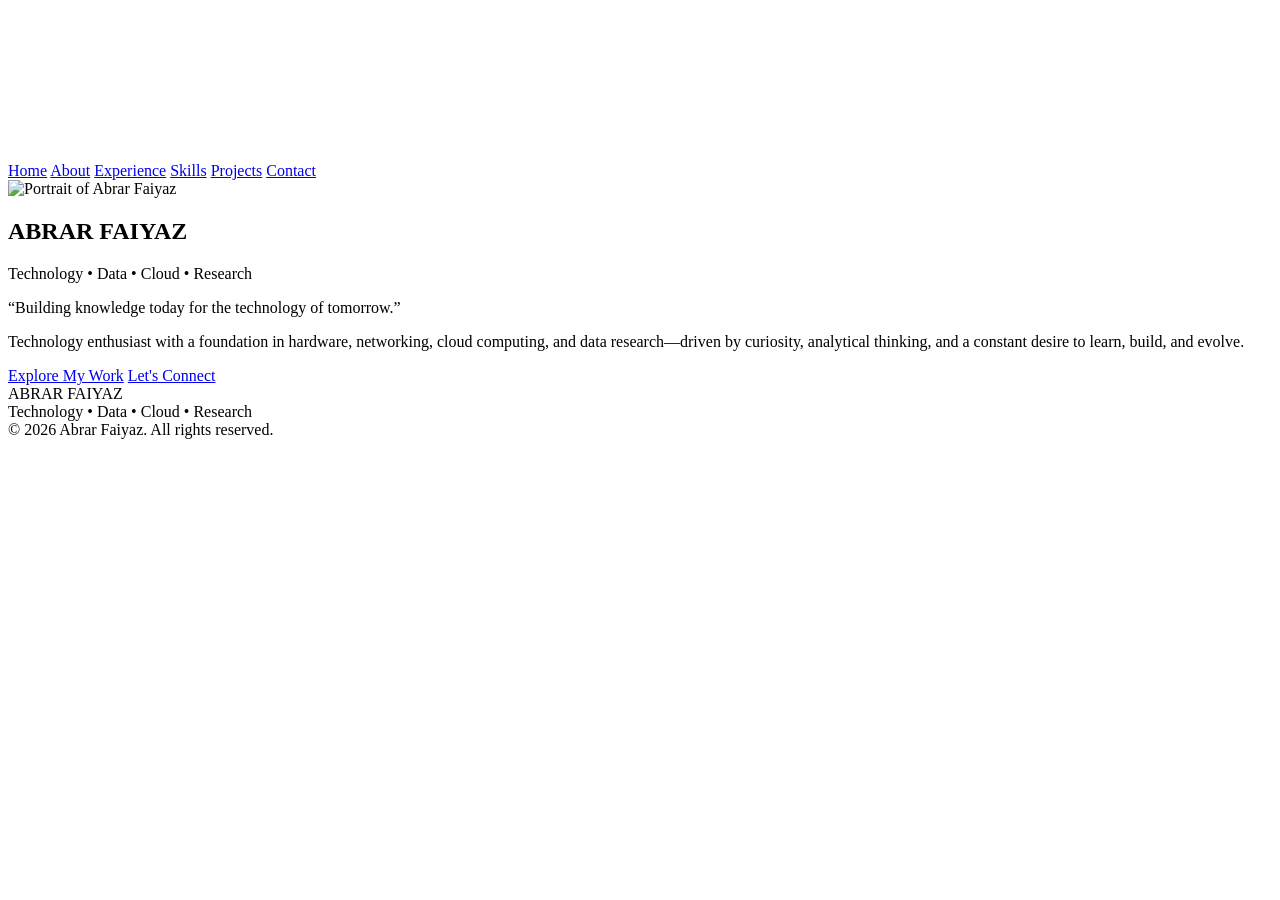
==== index.html @ cc2b9e8a "Add files via upload" ====
<!DOCTYPE html>
<html lang="en">
<head>
  <meta charset="UTF-8">
  <meta name="viewport" content="width=device-width, initial-scale=1.0">
  <meta name="description" content="Abrar Faiyaz — Technology, Data, Cloud & Research.">
  <meta name="author" content="Abrar Faiyaz">
  <meta name="theme-color" content="#0a0c10">
  <title>Abrar Faiyaz · Technology, Data, Cloud & Research</title>
  <link rel="icon" type="image/svg+xml" href="data:image/svg+xml,%3Csvg xmlns='http://www.w3.org/2000/svg' viewBox='0 0 100 100'%3E%3Ccircle cx='50' cy='50' r='45' fill='%230a0c10' stroke='%235f9ea0' stroke-width='4'/%3E%3Ctext x='50' y='68' font-size='52' font-family='system-ui' font-weight='700' text-anchor='middle' fill='%235f9ea0'%3EAF%3C/text%3E%3C/svg%3E">
  <link rel="preconnect" href="https://fonts.googleapis.com">
  <link rel="preconnect" href="https://fonts.gstatic.com" crossorigin>
  <link href="https://fonts.googleapis.com/css2?family=Inter:opsz,wght@14..32,300;14..32,400;14..32,500;14..32,600;14..32,700&family=Space+Grotesk:wght@400;500;600;700&display=swap" rel="stylesheet">
  <link rel="stylesheet" href="css/base.css">
  <link rel="stylesheet" href="css/layout.css">
  <link rel="stylesheet" href="css/components.css">
  <link rel="stylesheet" href="css/animations.css">
  <link rel="stylesheet" href="css/pages.css">
</head>
<body>
  <div class="loader" id="loader" aria-hidden="true"><div class="loader-inner"></div></div>
  <div class="cursor-dot" id="cursorDot" aria-hidden="true"></div>
  <div class="cursor-outline" id="cursorOutline" aria-hidden="true"></div>
  <canvas id="bg-canvas" aria-hidden="true"></canvas>

  <nav class="nav" id="nav" aria-label="Primary navigation">
    <a href="index.html">Home</a>
    <a href="about.html">About</a>
    <a href="experience.html">Experience</a>
    <a href="skills.html">Skills</a>
    <a href="projects.html">Projects</a>
    <a href="contact.html">Contact</a>
  </nav>

  <main>
    <section class="hero">
      <div class="hero-portrait-wrap" id="heroPortrait">
        <div class="hero-portrait-glow"></div>
        <div class="hero-portrait-ring"></div>
        <div class="hero-portrait">
          <img src="C:\Users\UESR\Desktop\abrar-portfolio\assets\new-photo.jpg" alt="Portrait of Abrar Faiyaz" width="360" height="360">
        </div>
      </div>
      <h1 class="hero-name">ABRAR FAIYAZ</h1>
      <p class="hero-tagline">Technology • Data • Cloud • Research</p>
      <p class="hero-statement">“Building knowledge today for the <span>technology of tomorrow</span>.”</p>
      <p class="hero-intro">
        Technology enthusiast with a foundation in hardware, networking, cloud computing,
        and data research—driven by curiosity, analytical thinking, and a constant desire
        to learn, build, and evolve.
      </p>
      <div class="hero-ctas">
        <a href="projects.html" class="btn btn-primary magnetic">Explore My Work</a>
        <a href="contact.html" class="btn btn-outline magnetic">Let's Connect</a>
      </div>
    </section>
  </main>

  <footer>
    <div class="footer-name">ABRAR FAIYAZ</div>
    <div class="footer-tagline">Technology • Data • Cloud • Research</div>
    <div class="copyright">© 2026 Abrar Faiyaz. All rights reserved.</div>
  </footer>

  <script src="js/main.js"></script>
  <script src="js/background.js"></script>
  <script src="js/interactions.js"></script>
</body>
</html>
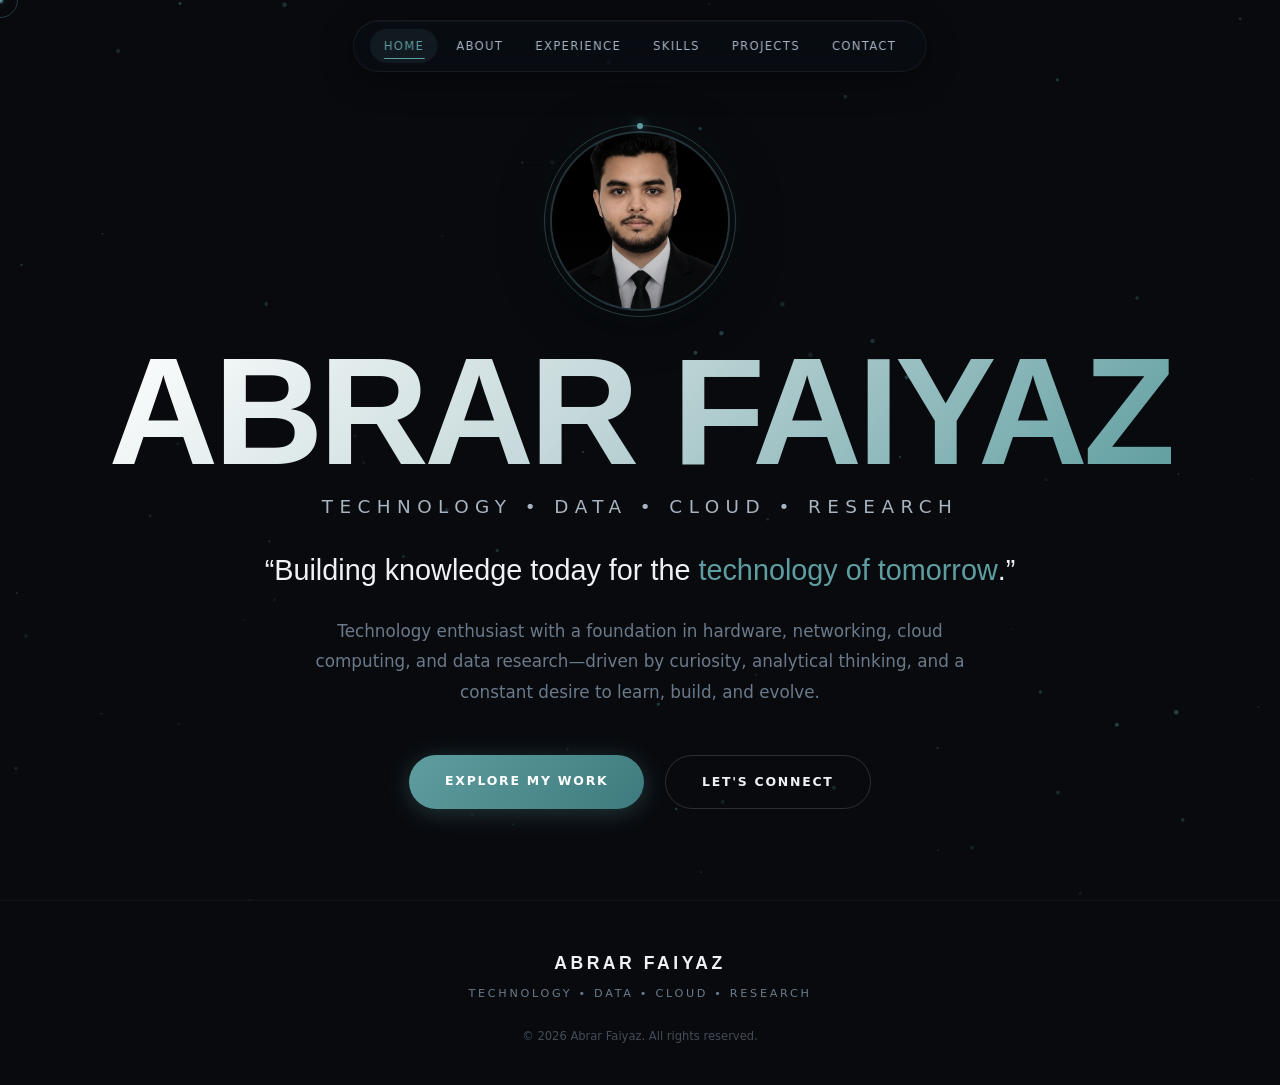
==== commit 1727f880: "Update index.html" ====
--- a/index.html
+++ b/index.html
@@ -11,11 +11,11 @@
   <link rel="preconnect" href="https://fonts.googleapis.com">
   <link rel="preconnect" href="https://fonts.gstatic.com" crossorigin>
   <link href="https://fonts.googleapis.com/css2?family=Inter:opsz,wght@14..32,300;14..32,400;14..32,500;14..32,600;14..32,700&family=Space+Grotesk:wght@400;500;600;700&display=swap" rel="stylesheet">
-  <link rel="stylesheet" href="css/base.css">
-  <link rel="stylesheet" href="css/layout.css">
-  <link rel="stylesheet" href="css/components.css">
-  <link rel="stylesheet" href="css/animations.css">
-  <link rel="stylesheet" href="css/pages.css">
+  <link rel="stylesheet" href="base.css">
+  <link rel="stylesheet" href="layout.css">
+  <link rel="stylesheet" href="components.css">
+  <link rel="stylesheet" href="animations.css">
+  <link rel="stylesheet" href="pages.css">
 </head>
 <body>
   <div class="loader" id="loader" aria-hidden="true"><div class="loader-inner"></div></div>
@@ -38,7 +38,7 @@
         <div class="hero-portrait-glow"></div>
         <div class="hero-portrait-ring"></div>
         <div class="hero-portrait">
-          <img src="C:\Users\UESR\Desktop\abrar-portfolio\assets\new-photo.jpg" alt="Portrait of Abrar Faiyaz" width="360" height="360">
+          <img src="new-photo.jpg" alt="Portrait of Abrar Faiyaz" width="360" height="360">
         </div>
       </div>
       <h1 class="hero-name">ABRAR FAIYAZ</h1>
@@ -62,8 +62,8 @@
     <div class="copyright">© 2026 Abrar Faiyaz. All rights reserved.</div>
   </footer>
 
-  <script src="js/main.js"></script>
-  <script src="js/background.js"></script>
-  <script src="js/interactions.js"></script>
+  <script src="main.js"></script>
+  <script src="background.js"></script>
+  <script src="interactions.js"></script>
 </body>
-</html>+</html>
--- a/base.css
+++ b/base.css
@@ -0,0 +1,94 @@
+/* ===== RESET & VARIABLES ===== */
+* { margin: 0; padding: 0; box-sizing: border-box; }
+
+:root {
+  --bg-deep: #080a0e;
+  --bg-surface: #0e1118;
+  --bg-card: rgba(18, 22, 32, 0.65);
+  --glass-border: rgba(255, 255, 255, 0.06);
+  --accent: #5f9ea0;
+  --accent-soft: #3d6e70;
+  --accent-glow: rgba(95, 158, 160, 0.35);
+  --text-primary: #eef2f5;
+  --text-secondary: #a8b4c0;
+  --text-muted: #6b7a8a;
+  --font-body: 'Inter', system-ui, -apple-system, sans-serif;
+  --font-display: 'Space Grotesk', 'Inter', sans-serif;
+  --transition-smooth: 0.5s cubic-bezier(0.23, 1, 0.32, 1);
+  --transition-fast: 0.25s cubic-bezier(0.23, 1, 0.32, 1);
+  --radius-md: 12px;
+  --radius-lg: 20px;
+  --radius-xl: 28px;
+  --nav-height: 70px;
+}
+
+html {
+  scroll-behavior: smooth;
+  -webkit-font-smoothing: antialiased;
+  -moz-osx-font-smoothing: grayscale;
+}
+
+body {
+  background-color: var(--bg-deep);
+  color: var(--text-primary);
+  font-family: var(--font-body);
+  line-height: 1.6;
+  overflow-x: hidden;
+}
+
+/* Scrollbar */
+::-webkit-scrollbar { width: 5px; }
+::-webkit-scrollbar-track { background: var(--bg-deep); }
+::-webkit-scrollbar-thumb { background: var(--accent-soft); border-radius: 10px; }
+
+/* Custom cursor (desktop) */
+@media (pointer: fine) {
+  body { cursor: none; }
+  .cursor-dot, .cursor-outline {
+    pointer-events: none;
+    position: fixed;
+    top: 0; left: 0;
+    border-radius: 50%;
+    z-index: 9999;
+    will-change: transform;
+  }
+  .cursor-dot {
+    width: 6px; height: 6px;
+    background: var(--accent);
+    box-shadow: 0 0 12px var(--accent-glow);
+    transform: translate(-50%, -50%);
+    transition: width .15s, height .15s, background .15s;
+  }
+  .cursor-outline {
+    width: 36px; height: 36px;
+    border: 1px solid rgba(95, 158, 160, 0.35);
+    transform: translate(-50%, -50%);
+    transition: width .3s, height .3s, border-color .3s, background .3s;
+    backdrop-filter: blur(1px);
+  }
+  .cursor-dot.hover, .cursor-outline.hover {
+    width: 48px; height: 48px;
+    border-color: rgba(95, 158, 160, 0.7);
+    background: rgba(95, 158, 160, 0.08);
+  }
+}
+
+/* Background canvas */
+#bg-canvas {
+  position: fixed;
+  inset: 0;
+  width: 100%; height: 100%;
+  z-index: 0;
+  pointer-events: none;
+  opacity: 0.65;
+}
+
+/* Utilities */
+.sr-only {
+  position: absolute;
+  width: 1px; height: 1px;
+  padding: 0; margin: -1px;
+  overflow: hidden;
+  clip: rect(0,0,0,0);
+  border: 0;
+}
--- a/layout.css
+++ b/layout.css
@@ -0,0 +1,130 @@
+/* ===== NAVIGATION ===== */
+.nav {
+  position: fixed;
+  top: 20px;
+  left: 50%;
+  transform: translateX(-50%);
+  z-index: 1000;
+  display: flex;
+  align-items: center;
+  gap: 4px;
+  padding: 8px 16px;
+  border-radius: 60px;
+  background: rgba(12, 16, 24, 0.4);
+  backdrop-filter: blur(16px) saturate(1.4);
+  -webkit-backdrop-filter: blur(16px) saturate(1.4);
+  border: 1px solid var(--glass-border);
+  box-shadow: 0 8px 32px rgba(0,0,0,0.4), inset 0 1px 0 rgba(255,255,255,0.04);
+  transition: background var(--transition-smooth), box-shadow var(--transition-smooth), border-color var(--transition-smooth);
+  max-width: 96vw;
+  overflow-x: auto;
+  scrollbar-width: none;
+}
+.nav::-webkit-scrollbar { display: none; }
+
+.nav.scrolled {
+  background: rgba(10, 14, 20, 0.72);
+  backdrop-filter: blur(22px) saturate(1.6);
+  -webkit-backdrop-filter: blur(22px) saturate(1.6);
+  border-color: rgba(95, 158, 160, 0.12);
+  box-shadow: 0 8px 40px rgba(0,0,0,0.6), inset 0 1px 0 rgba(255,255,255,0.03);
+}
+
+.nav a {
+  font-size: 0.72rem;
+  font-weight: 500;
+  letter-spacing: 0.12em;
+  text-transform: uppercase;
+  text-decoration: none;
+  color: var(--text-secondary);
+  padding: 8px 14px;
+  border-radius: 40px;
+  white-space: nowrap;
+  transition: color var(--transition-fast), background var(--transition-fast), transform var(--transition-fast);
+  position: relative;
+}
+.nav a::after {
+  content: '';
+  position: absolute;
+  bottom: 4px; left: 50%;
+  width: 0; height: 1.5px;
+  background: var(--accent);
+  transition: width .3s cubic-bezier(0.23,1,0.32,1), left .3s;
+  border-radius: 2px;
+}
+.nav a:hover { color: #fff; background: rgba(95,158,160,0.08); transform: translateY(-1px); }
+.nav a:hover::after { width: 60%; left: 20%; }
+.nav a.active { color: var(--accent); background: rgba(95,158,160,0.1); }
+.nav a.active::after { width: 60%; left: 20%; }
+
+/* ===== MAIN / SECTIONS ===== */
+main { position: relative; z-index: 2; }
+
+section {
+  padding: 120px 24px 100px;
+  max-width: 1280px;
+  margin: 0 auto;
+  position: relative;
+}
+
+/* ===== PAGE HEADER (for inner pages) ===== */
+.page-header {
+  min-height: 55vh;
+  display: flex;
+  flex-direction: column;
+  justify-content: center;
+  align-items: center;
+  text-align: center;
+  padding-top: 140px;
+  padding-bottom: 40px;
+}
+
+.page-header .page-title {
+  font-family: var(--font-display);
+  font-size: clamp(2.5rem, 9vw, 6rem);
+  font-weight: 700;
+  letter-spacing: -0.03em;
+  line-height: 1;
+  background: linear-gradient(135deg, #fff 0%, #c5d8da 45%, var(--accent) 100%);
+  -webkit-background-clip: text;
+  background-clip: text;
+  -webkit-text-fill-color: transparent;
+  margin-bottom: 18px;
+  animation: fadeUp 1s cubic-bezier(0.23,1,0.32,1) 0.2s both;
+}
+
+.page-header .page-subtitle {
+  font-size: clamp(0.85rem, 1.8vw, 1.05rem);
+  color: var(--text-muted);
+  max-width: 620px;
+  line-height: 1.8;
+  font-weight: 300;
+  animation: fadeUp 1s cubic-bezier(0.23,1,0.32,1) 0.45s both;
+}
+
+/* ===== FOOTER ===== */
+footer {
+  position: relative;
+  z-index: 2;
+  text-align: center;
+  padding: 48px 24px 40px;
+  border-top: 1px solid rgba(255,255,255,0.04);
+  max-width: 1280px;
+  margin: 0 auto;
+}
+footer .footer-name {
+  font-family: var(--font-display);
+  font-size: 1.1rem;
+  font-weight: 600;
+  letter-spacing: 0.2em;
+  color: var(--text-primary);
+  margin-bottom: 8px;
+}
+footer .footer-tagline {
+  font-size: 0.7rem;
+  letter-spacing: 0.24em;
+  text-transform: uppercase;
+  color: var(--text-muted);
+  margin-bottom: 24px;
+}
+footer .copyright { font-size: 0.72rem; color: var(--text-muted); opacity: 0.6; }
--- a/components.css
+++ b/components.css
@@ -0,0 +1,197 @@
+/* ===== SECTION LABELS & TITLES ===== */
+.section-label {
+  font-size: 0.68rem;
+  font-weight: 600;
+  letter-spacing: 0.32em;
+  text-transform: uppercase;
+  color: var(--accent);
+  margin-bottom: 16px;
+  display: flex;
+  align-items: center;
+  gap: 12px;
+}
+.section-label::before {
+  content: '';
+  width: 32px; height: 1px;
+  background: var(--accent);
+  opacity: 0.5;
+}
+.section-title {
+  font-family: var(--font-display);
+  font-size: clamp(1.8rem, 4vw, 3rem);
+  font-weight: 600;
+  letter-spacing: -0.02em;
+  line-height: 1.15;
+  color: var(--text-primary);
+  margin-bottom: 20px;
+}
+
+/* ===== BUTTONS ===== */
+.btn {
+  font-family: var(--font-body);
+  font-size: 0.78rem;
+  font-weight: 600;
+  letter-spacing: 0.14em;
+  text-transform: uppercase;
+  text-decoration: none;
+  padding: 16px 36px;
+  border-radius: 50px;
+  transition: all var(--transition-smooth);
+  position: relative;
+  overflow: hidden;
+  display: inline-block;
+  cursor: pointer;
+  border: none;
+  will-change: transform;
+}
+.btn-primary {
+  background: linear-gradient(135deg, var(--accent) 0%, #3d7a7d 100%);
+  color: #fff;
+  box-shadow: 0 4px 24px rgba(95,158,160,0.3);
+}
+.btn-primary:hover {
+  transform: translateY(-3px) scale(1.02);
+  box-shadow: 0 8px 40px rgba(95,158,160,0.45);
+}
+.btn-outline {
+  background: transparent;
+  color: var(--text-primary);
+  border: 1px solid rgba(255,255,255,0.15);
+  backdrop-filter: blur(8px);
+}
+.btn-outline:hover {
+  border-color: var(--accent);
+  background: rgba(95,158,160,0.08);
+  transform: translateY(-3px) scale(1.02);
+  box-shadow: 0 8px 32px rgba(95,158,160,0.15);
+}
+
+/* ===== CARDS (shared) ===== */
+.card {
+  background: var(--bg-card);
+  backdrop-filter: blur(16px);
+  -webkit-backdrop-filter: blur(16px);
+  border: 1px solid var(--glass-border);
+  border-radius: var(--radius-lg);
+  transition: all var(--transition-smooth);
+  will-change: transform;
+  position: relative;
+  overflow: hidden;
+}
+.card:hover {
+  border-color: rgba(95,158,160,0.25);
+  transform: translateY(-6px);
+  box-shadow: 0 16px 56px rgba(0,0,0,0.5);
+}
+
+/* ===== SKILL PILLS ===== */
+.skill-pills { display: flex; flex-wrap: wrap; gap: 8px; }
+.skill-pill {
+  font-size: 0.75rem;
+  color: var(--text-secondary);
+  padding: 6px 14px;
+  border-radius: 40px;
+  background: rgba(255,255,255,0.03);
+  border: 1px solid rgba(255,255,255,0.06);
+  transition: all var(--transition-fast);
+  position: relative;
+  overflow: hidden;
+}
+.skill-pill::after {
+  content: '';
+  position: absolute;
+  inset: 0;
+  background: radial-gradient(circle at var(--x, 50%) var(--y, 50%), rgba(95,158,160,0.25), transparent 70%);
+  opacity: 0;
+  transition: opacity .3s;
+}
+.skill-pill:hover {
+  color: #fff;
+  border-color: rgba(95,158,160,0.4);
+  background: rgba(95,158,160,0.1);
+  transform: translateY(-2px) scale(1.03);
+}
+.skill-pill:hover::after { opacity: 1; }
+
+/* ===== SENSITIVE DATA ===== */
+.value.sensitive {
+  cursor: pointer;
+  display: flex;
+  align-items: center;
+  gap: 8px;
+}
+.value.sensitive .reveal-btn {
+  font-size: 0.6rem;
+  color: var(--accent);
+  opacity: 0.6;
+  transition: opacity .3s;
+  background: none;
+  border: none;
+  cursor: pointer;
+  letter-spacing: 0.1em;
+  text-transform: uppercase;
+}
+.value.sensitive .reveal-btn:hover { opacity: 1; }
+.value .blur { filter: blur(6px); transition: filter .5s; user-select: none; }
+.value .blur.revealed { filter: blur(0); }
+
+/* ===== TECH NODES ===== */
+.tech-nodes {
+  display: flex;
+  flex-wrap: wrap;
+  justify-content: center;
+  gap: 14px;
+  margin-top: 48px;
+  position: relative;
+  min-height: 200px;
+}
+.tech-node {
+  font-size: 0.78rem;
+  font-weight: 500;
+  letter-spacing: 0.06em;
+  color: var(--text-secondary);
+  padding: 14px 28px;
+  border-radius: 60px;
+  background: var(--bg-card);
+  backdrop-filter: blur(12px);
+  -webkit-backdrop-filter: blur(12px);
+  border: 1px solid var(--glass-border);
+  transition: all .5s cubic-bezier(0.23,1,0.32,1);
+  animation: floatNode 6s ease-in-out infinite;
+  animation-delay: calc(var(--i) * 0.4s);
+  position: relative;
+  overflow: hidden;
+}
+.tech-node:hover {
+  color: #fff;
+  border-color: rgba(95,158,160,0.4);
+  transform: translateY(-6px) scale(1.06);
+  box-shadow: 0 12px 40px rgba(95,158,160,0.15);
+  z-index: 2;
+}
+
+/* ===== SOCIAL LINKS ===== */
+.social-links {
+  display: flex;
+  justify-content: center;
+  gap: 16px;
+  flex-wrap: wrap;
+}
+.social-link {
+  font-size: 0.7rem;
+  font-weight: 500;
+  letter-spacing: 0.12em;
+  text-transform: uppercase;
+  color: var(--text-muted);
+  text-decoration: none;
+  padding: 10px 24px;
+  border-radius: 50px;
+  border: 1px solid rgba(255,255,255,0.06);
+  transition: all var(--transition-smooth);
+}
+.social-link:hover {
+  color: var(--accent);
+  border-color: rgba(95,158,160,0.3);
+  background: rgba(95,158,160,0.05);
+  transform: translateY(-3px);
+}
--- a/animations.css
+++ b/animations.css
@@ -0,0 +1,52 @@
+@keyframes fadeUp {
+  from { opacity: 0; transform: translateY(30px); }
+  to { opacity: 1; transform: translateY(0); }
+}
+@keyframes floatNode {
+  0%, 100% { transform: translateY(0); }
+  50% { transform: translateY(-10px); }
+}
+@keyframes spinSlow { to { transform: rotate(360deg); } }
+@keyframes pulseGlow {
+  0%, 100% { opacity: 0.5; transform: scale(1); }
+  50% { opacity: 0.85; transform: scale(1.08); }
+}
+@keyframes spin { to { transform: rotate(360deg); } }
+
+.reveal {
+  opacity: 0;
+  transform: translateY(40px);
+  transition: opacity .9s cubic-bezier(0.23,1,0.32,1), transform .9s cubic-bezier(0.23,1,0.32,1);
+  will-change: transform, opacity;
+}
+.reveal.visible { opacity: 1; transform: translateY(0); }
+
+/* Loader */
+.loader {
+  position: fixed;
+  inset: 0;
+  background: var(--bg-deep);
+  z-index: 10000;
+  display: flex;
+  align-items: center;
+  justify-content: center;
+  transition: opacity .8s cubic-bezier(0.23,1,0.32,1), visibility .8s;
+}
+.loader.hidden { opacity: 0; visibility: hidden; pointer-events: none; }
+.loader-inner {
+  width: 48px; height: 48px;
+  border-radius: 50%;
+  border: 2px solid rgba(95,158,160,0.15);
+  border-top-color: var(--accent);
+  animation: spin .9s linear infinite;
+}
+
+@media (prefers-reduced-motion: reduce) {
+  *, *::before, *::after {
+    animation-duration: .01ms !important;
+    animation-iteration-count: 1 !important;
+    transition-duration: .01ms !important;
+    scroll-behavior: auto !important;
+  }
+  .reveal { opacity: 1; transform: none; }
+}
--- a/pages.css
+++ b/pages.css
@@ -0,0 +1,581 @@
+/* ===== HOME / HERO ===== */
+.hero {
+  min-height: 100vh;
+  display: flex;
+  flex-direction: column;
+  justify-content: center;
+  align-items: center;
+  text-align: center;
+  padding-top: 100px;
+  padding-bottom: 60px;
+}
+.hero-portrait-wrap {
+  position: relative;
+  width: 180px; height: 180px;
+  margin-bottom: 28px;
+  opacity: 0;
+  animation: fadeUp 1s cubic-bezier(0.23,1,0.32,1) 0.1s forwards;
+  will-change: transform, opacity;
+}
+.hero-portrait-glow {
+  position: absolute;
+  inset: -14px;
+  border-radius: 50%;
+  background: radial-gradient(circle, rgba(95,158,160,0.30) 0%, transparent 70%);
+  filter: blur(18px);
+  z-index: 0;
+  animation: pulseGlow 5s ease-in-out infinite;
+}
+.hero-portrait-ring {
+  position: absolute;
+  inset: -6px;
+  border-radius: 50%;
+  border: 1px solid rgba(95,158,160,0.35);
+  z-index: 2;
+  pointer-events: none;
+  animation: spinSlow 30s linear infinite;
+}
+.hero-portrait-ring::before {
+  content: '';
+  position: absolute;
+  top: -3px; left: 50%;
+  width: 6px; height: 6px;
+  background: var(--accent);
+  border-radius: 50%;
+  transform: translateX(-50%);
+  box-shadow: 0 0 12px var(--accent);
+}
+.hero-portrait {
+  position: relative;
+  width: 100%; height: 100%;
+  border-radius: 50%;
+  overflow: hidden;
+  z-index: 1;
+  border: 2px solid rgba(95,158,160,0.25);
+  box-shadow: 0 8px 48px rgba(0,0,0,0.55), inset 0 0 0 1px rgba(255,255,255,0.04);
+  background: var(--bg-surface);
+  transition: transform .6s cubic-bezier(0.23,1,0.32,1);
+}
+.hero-portrait-wrap:hover .hero-portrait { transform: scale(1.04); }
+.hero-portrait img {
+  width: 100%; height: 100%;
+  object-fit: cover;
+  object-position: center 20%;
+  display: block;
+  filter: grayscale(15%) contrast(1.05);
+  transition: filter .6s;
+}
+.hero-portrait-wrap:hover .hero-portrait img { filter: grayscale(0%) contrast(1.08); }
+.hero-portrait::after {
+  content: '';
+  position: absolute;
+  inset: 0;
+  border-radius: 50%;
+  background: linear-gradient(to top, rgba(8,10,14,0.45) 0%, transparent 50%);
+  pointer-events: none;
+}
+
+.hero-name {
+  font-family: var(--font-display);
+  font-size: clamp(3rem, 14vw, 9.5rem);
+  font-weight: 700;
+  letter-spacing: -0.03em;
+  line-height: 0.95;
+  background: linear-gradient(135deg, #fff 0%, #c5d8da 45%, var(--accent) 100%);
+  -webkit-background-clip: text;
+  background-clip: text;
+  -webkit-text-fill-color: transparent;
+  margin-bottom: 8px;
+  opacity: 0;
+  animation: fadeUp 1s cubic-bezier(0.23,1,0.32,1) 0.4s forwards;
+}
+.hero-tagline {
+  font-size: clamp(0.85rem, 2vw, 1.15rem);
+  font-weight: 400;
+  letter-spacing: 0.35em;
+  text-transform: uppercase;
+  color: var(--text-secondary);
+  margin-bottom: 28px;
+  opacity: 0;
+  animation: fadeUp 1s cubic-bezier(0.23,1,0.32,1) 0.65s forwards;
+}
+.hero-statement {
+  font-family: var(--font-display);
+  font-size: clamp(1.2rem, 2.8vw, 1.8rem);
+  font-weight: 400;
+  color: var(--text-primary);
+  max-width: 780px;
+  margin: 0 auto 24px;
+  line-height: 1.5;
+  opacity: 0;
+  animation: fadeUp 1s cubic-bezier(0.23,1,0.32,1) 0.9s forwards;
+}
+.hero-statement span { color: var(--accent); font-weight: 500; }
+.hero-intro {
+  font-size: clamp(0.9rem, 1.6vw, 1.05rem);
+  font-weight: 300;
+  color: var(--text-muted);
+  max-width: 680px;
+  margin: 0 auto 48px;
+  line-height: 1.8;
+  opacity: 0;
+  animation: fadeUp 1s cubic-bezier(0.23,1,0.32,1) 1.15s forwards;
+}
+.hero-ctas {
+  display: flex;
+  gap: 20px;
+  flex-wrap: wrap;
+  justify-content: center;
+  opacity: 0;
+  animation: fadeUp 1s cubic-bezier(0.23,1,0.32,1) 1.4s forwards;
+}
+
+/* ===== ABOUT ===== */
+.about-split {
+  display: grid;
+  grid-template-columns: 1fr 1fr;
+  gap: 80px;
+  align-items: start;
+}
+.editorial-heading {
+  font-family: var(--font-display);
+  font-size: clamp(1.6rem, 3.2vw, 2.6rem);
+  font-weight: 600;
+  line-height: 1.2;
+  letter-spacing: -0.02em;
+  color: var(--text-primary);
+  margin-bottom: 28px;
+}
+.editorial-heading span { color: var(--accent); }
+.mini-timeline {
+  margin-top: 36px;
+  display: flex;
+  flex-direction: column;
+  gap: 14px;
+  position: relative;
+}
+.mini-timeline::before {
+  content: '';
+  position: absolute;
+  left: 7px; top: 8px; bottom: 8px;
+  width: 1.5px;
+  background: linear-gradient(to bottom, var(--accent), rgba(95,158,160,0.1));
+  border-radius: 2px;
+}
+.timeline-item {
+  display: flex;
+  align-items: center;
+  gap: 16px;
+  font-size: 0.82rem;
+  color: var(--text-secondary);
+  position: relative;
+}
+.timeline-dot {
+  width: 16px; height: 16px;
+  border-radius: 50%;
+  border: 2px solid var(--accent);
+  background: var(--bg-deep);
+  flex-shrink: 0;
+  position: relative;
+  z-index: 1;
+  transition: background .3s, box-shadow .3s;
+}
+.timeline-item:hover .timeline-dot {
+  background: var(--accent);
+  box-shadow: 0 0 16px var(--accent-glow);
+}
+.about-right p {
+  font-size: 0.95rem;
+  color: var(--text-secondary);
+  line-height: 1.9;
+  margin-bottom: 18px;
+  font-weight: 300;
+}
+.about-right p strong { color: var(--text-primary); font-weight: 500; }
+
+/* ===== PROFILE GRID ===== */
+.profile-grid {
+  display: grid;
+  grid-template-columns: repeat(4, 1fr);
+  gap: 16px;
+  margin-top: 48px;
+}
+.profile-card {
+  background: var(--bg-card);
+  backdrop-filter: blur(16px);
+  border: 1px solid var(--glass-border);
+  border-radius: var(--radius-md);
+  padding: 24px 20px;
+  transition: all var(--transition-smooth);
+  position: relative;
+  overflow: hidden;
+}
+.profile-card::before {
+  content: '';
+  position: absolute;
+  inset: 0;
+  background: linear-gradient(135deg, rgba(95,158,160,0.06) 0%, transparent 60%);
+  opacity: 0;
+  transition: opacity var(--transition-smooth);
+}
+.profile-card:hover {
+  border-color: rgba(95,158,160,0.25);
+  transform: translateY(-4px);
+  box-shadow: 0 12px 48px rgba(0,0,0,0.4);
+}
+.profile-card:hover::before { opacity: 1; }
+.profile-card .label {
+  font-size: 0.6rem;
+  font-weight: 600;
+  letter-spacing: 0.18em;
+  text-transform: uppercase;
+  color: var(--text-muted);
+  margin-bottom: 8px;
+}
+.profile-card .value {
+  font-family: var(--font-display);
+  font-size: 1.05rem;
+  font-weight: 500;
+  color: var(--text-primary);
+  letter-spacing: -0.01em;
+  position: relative;
+  z-index: 1;
+}
+
+/* ===== SKILLS ===== */
+.skills-grid {
+  display: grid;
+  grid-template-columns: repeat(4, 1fr);
+  gap: 20px;
+  margin-top: 48px;
+}
+.skill-category {
+  background: var(--bg-card);
+  backdrop-filter: blur(16px);
+  border: 1px solid var(--glass-border);
+  border-radius: var(--radius-lg);
+  padding: 32px 24px;
+  transition: all var(--transition-smooth);
+}
+.skill-category:hover {
+  border-color: rgba(95,158,160,0.25);
+  transform: translateY(-6px);
+  box-shadow: 0 16px 56px rgba(0,0,0,0.5);
+}
+.skill-category h3 {
+  font-family: var(--font-display);
+  font-size: 0.85rem;
+  font-weight: 600;
+  letter-spacing: 0.12em;
+  text-transform: uppercase;
+  color: var(--accent);
+  margin-bottom: 20px;
+  padding-bottom: 12px;
+  border-bottom: 1px solid rgba(255,255,255,0.05);
+}
+
+/* ===== EXPERIENCE TIMELINE ===== */
+.exp-timeline { position: relative; margin-top: 48px; padding-left: 48px; }
+.exp-timeline::before {
+  content: '';
+  position: absolute;
+  left: 18px; top: 0; bottom: 0;
+  width: 1.5px;
+  background: linear-gradient(to bottom, var(--accent) 0%, rgba(95,158,160,0.08) 100%);
+  border-radius: 2px;
+}
+.exp-item {
+  position: relative;
+  margin-bottom: 56px;
+  padding: 28px 28px 28px 36px;
+  background: var(--bg-card);
+  backdrop-filter: blur(12px);
+  border: 1px solid var(--glass-border);
+  border-radius: var(--radius-md);
+  transition: all var(--transition-smooth);
+}
+.exp-item::before {
+  content: '';
+  position: absolute;
+  left: -38px; top: 32px;
+  width: 14px; height: 14px;
+  border-radius: 50%;
+  border: 2px solid var(--accent);
+  background: var(--bg-deep);
+  z-index: 1;
+  transition: background .3s, box-shadow .3s;
+}
+.exp-item:hover {
+  border-color: rgba(95,158,160,0.3);
+  transform: translateX(6px);
+  box-shadow: 0 8px 40px rgba(0,0,0,0.4);
+}
+.exp-item:hover::before {
+  background: var(--accent);
+  box-shadow: 0 0 20px var(--accent-glow);
+}
+.exp-item .role {
+  font-family: var(--font-display);
+  font-size: 1.15rem;
+  font-weight: 600;
+  color: var(--text-primary);
+  margin-bottom: 4px;
+}
+.exp-item .meta {
+  font-size: 0.75rem;
+  color: var(--accent);
+  letter-spacing: 0.1em;
+  text-transform: uppercase;
+  margin-bottom: 14px;
+}
+.exp-item ul { list-style: none; display: flex; flex-wrap: wrap; gap: 8px; }
+.exp-item ul li {
+  font-size: 0.78rem;
+  color: var(--text-secondary);
+  padding: 4px 12px;
+  background: rgba(255,255,255,0.03);
+  border-radius: 30px;
+  border: 1px solid rgba(255,255,255,0.05);
+}
+
+/* ===== EDUCATION ===== */
+.edu-journey { display: flex; flex-wrap: wrap; gap: 0; margin-top: 48px; align-items: stretch; }
+.edu-step {
+  flex: 1 1 140px;
+  min-width: 130px;
+  padding: 28px 16px;
+  text-align: center;
+  position: relative;
+  background: var(--bg-card);
+  backdrop-filter: blur(12px);
+  border: 1px solid var(--glass-border);
+  transition: all var(--transition-smooth);
+  margin: 0 4px 16px;
+  border-radius: var(--radius-md);
+}
+.edu-step:hover {
+  border-color: rgba(95,158,160,0.35);
+  transform: translateY(-6px) scale(1.02);
+  box-shadow: 0 12px 44px rgba(0,0,0,0.5);
+  z-index: 2;
+}
+.edu-step .step-icon { font-size: 1.6rem; margin-bottom: 10px; display: block; }
+.edu-step .step-label {
+  font-family: var(--font-display);
+  font-size: 0.72rem;
+  font-weight: 600;
+  letter-spacing: 0.1em;
+  text-transform: uppercase;
+  color: var(--text-primary);
+  margin-bottom: 6px;
+}
+.edu-step .step-sub { font-size: 0.68rem; color: var(--text-muted); line-height: 1.5; }
+.edu-step .arrow {
+  position: absolute;
+  right: -14px; top: 50%;
+  transform: translateY(-50%);
+  color: var(--accent);
+  font-size: 1.2rem;
+  opacity: 0.4;
+  z-index: 3;
+}
+.edu-step:last-child .arrow { display: none; }
+
+/* ===== PROJECTS ===== */
+.projects-grid {
+  display: grid;
+  grid-template-columns: repeat(2, 1fr);
+  gap: 24px;
+  margin-top: 48px;
+}
+.project-card {
+  background: var(--bg-card);
+  backdrop-filter: blur(16px);
+  border: 1px solid var(--glass-border);
+  border-radius: var(--radius-lg);
+  padding: 32px;
+  transition: all .6s cubic-bezier(0.23,1,0.32,1);
+  cursor: pointer;
+  position: relative;
+  overflow: hidden;
+}
+.project-card::before {
+  content: '';
+  position: absolute;
+  inset: 0;
+  border-radius: inherit;
+  padding: 1px;
+  background: linear-gradient(135deg, rgba(95,158,160,0.5), transparent 40%, transparent 60%, rgba(95,158,160,0.2));
+  -webkit-mask: linear-gradient(#fff 0 0) content-box, linear-gradient(#fff 0 0);
+  mask: linear-gradient(#fff 0 0) content-box, linear-gradient(#fff 0 0);
+  -webkit-mask-composite: xor;
+  mask-composite: exclude;
+  opacity: 0;
+  transition: opacity .6s;
+}
+.project-card:hover::before { opacity: 1; }
+.project-card:hover {
+  transform: translateY(-6px) rotateX(2deg) rotateY(-1deg);
+  box-shadow: 0 24px 80px rgba(0,0,0,0.6);
+  border-color: rgba(95,158,160,0.15);
+}
+.project-card.expanded { grid-column: 1 / -1; }
+.project-number {
+  font-family: var(--font-display);
+  font-size: 0.7rem;
+  font-weight: 600;
+  letter-spacing: 0.24em;
+  color: var(--accent);
+  margin-bottom: 12px;
+}
+.project-title {
+  font-family: var(--font-display);
+  font-size: 1.35rem;
+  font-weight: 600;
+  color: var(--text-primary);
+  margin-bottom: 12px;
+  letter-spacing: -0.01em;
+}
+.project-desc {
+  font-size: 0.85rem;
+  color: var(--text-secondary);
+  line-height: 1.7;
+  margin-bottom: 20px;
+}
+.project-tech { display: flex; flex-wrap: wrap; gap: 8px; margin-bottom: 20px; }
+.project-tech span {
+  font-size: 0.68rem;
+  padding: 4px 12px;
+  border-radius: 40px;
+  background: rgba(95,158,160,0.08);
+  border: 1px solid rgba(95,158,160,0.15);
+  color: var(--accent);
+  letter-spacing: 0.05em;
+}
+.project-details {
+  max-height: 0;
+  overflow: hidden;
+  transition: max-height .7s cubic-bezier(0.23,1,0.32,1), opacity .5s, margin .5s;
+  opacity: 0;
+  margin-top: 0;
+}
+.project-card.expanded .project-details {
+  max-height: 500px;
+  opacity: 1;
+  margin-top: 20px;
+  padding-top: 20px;
+  border-top: 1px solid rgba(255,255,255,0.06);
+}
+.project-details .detail-row { display: flex; gap: 12px; margin-bottom: 10px; font-size: 0.82rem; }
+.project-details .detail-label { color: var(--text-muted); min-width: 100px; font-weight: 500; }
+.project-details .detail-value { color: var(--text-secondary); }
+.project-link {
+  display: inline-block;
+  margin-top: 16px;
+  font-size: 0.75rem;
+  font-weight: 600;
+  letter-spacing: 0.12em;
+  text-transform: uppercase;
+  color: var(--accent);
+  text-decoration: none;
+  transition: all .3s;
+}
+.project-link:hover { color: #fff; letter-spacing: 0.16em; }
+
+/* ===== PHILOSOPHY ===== */
+.philosophy {
+  text-align: center;
+  padding: 160px 24px;
+  position: relative;
+  overflow: hidden;
+}
+.philosophy::before {
+  content: '';
+  position: absolute;
+  inset: 0;
+  background: radial-gradient(ellipse 50% 50% at 50% 50%, rgba(95,158,160,0.08) 0%, transparent 70%);
+  pointer-events: none;
+}
+.philosophy h2 {
+  font-family: var(--font-display);
+  font-size: clamp(2.4rem, 7vw, 5.5rem);
+  font-weight: 700;
+  letter-spacing: -0.02em;
+  line-height: 1.1;
+  background: linear-gradient(135deg, #fff 0%, #8fb8ba 50%, var(--accent) 100%);
+  -webkit-background-clip: text;
+  background-clip: text;
+  -webkit-text-fill-color: transparent;
+  margin-bottom: 24px;
+  position: relative;
+  z-index: 1;
+}
+.philosophy p {
+  font-size: clamp(0.95rem, 1.8vw, 1.2rem);
+  color: var(--text-muted);
+  max-width: 600px;
+  margin: 0 auto;
+  position: relative;
+  z-index: 1;
+  font-weight: 300;
+}
+
+/* ===== CONTACT ===== */
+.contact-section { text-align: center; padding-bottom: 60px; }
+.contact-section .section-title { max-width: 700px; margin: 0 auto 24px; }
+.contact-text {
+  font-size: 0.95rem;
+  color: var(--text-muted);
+  max-width: 600px;
+  margin: 0 auto 40px;
+  line-height: 1.8;
+}
+.contact-details {
+  display: flex;
+  justify-content: center;
+  gap: 40px;
+  flex-wrap: wrap;
+  margin-bottom: 48px;
+}
+.contact-detail { font-size: 0.85rem; color: var(--text-secondary); }
+.contact-detail a { color: var(--text-secondary); text-decoration: none; transition: color .3s; }
+.contact-detail a:hover { color: var(--accent); }
+.contact-ctas {
+  display: flex;
+  gap: 16px;
+  justify-content: center;
+  flex-wrap: wrap;
+  margin-bottom: 56px;
+}
+
+/* ===== RESPONSIVE ===== */
+@media (max-width: 1024px) {
+  .profile-grid { grid-template-columns: repeat(2, 1fr); }
+  .skills-grid { grid-template-columns: repeat(2, 1fr); }
+  .about-split { grid-template-columns: 1fr; gap: 48px; }
+  .projects-grid { grid-template-columns: 1fr; }
+}
+@media (max-width: 768px) {
+  section { padding: 80px 20px 60px; }
+  .hero-name { font-size: clamp(2.6rem, 16vw, 4.5rem); }
+  .hero-tagline { font-size: 0.7rem; letter-spacing: 0.22em; }
+  .hero-portrait-wrap { width: 130px; height: 130px; }
+  .nav { top: 12px; padding: 6px 10px; gap: 2px; border-radius: 40px; }
+  .nav a { font-size: 0.6rem; padding: 6px 8px; letter-spacing: 0.06em; }
+  .profile-grid, .skills-grid { grid-template-columns: 1fr; }
+  .edu-journey { flex-direction: column; }
+  .edu-step { margin: 0 0 12px; }
+  .edu-step .arrow { display: none; }
+  .exp-timeline { padding-left: 28px; }
+  .exp-item { padding: 20px; }
+  .exp-item::before { left: -22px; width: 12px; height: 12px; }
+  .contact-details { flex-direction: column; gap: 16px; }
+  .project-card { padding: 24px; }
+  .tech-node { padding: 10px 20px; font-size: 0.7rem; }
+}
+@media (max-width: 480px) {
+  .hero-ctas, .contact-ctas { flex-direction: column; width: 100%; }
+  .btn { width: 100%; text-align: center; }
+  .social-links { flex-direction: column; align-items: center; }
+  .hero-portrait-wrap { width: 110px; height: 110px; }
+}
